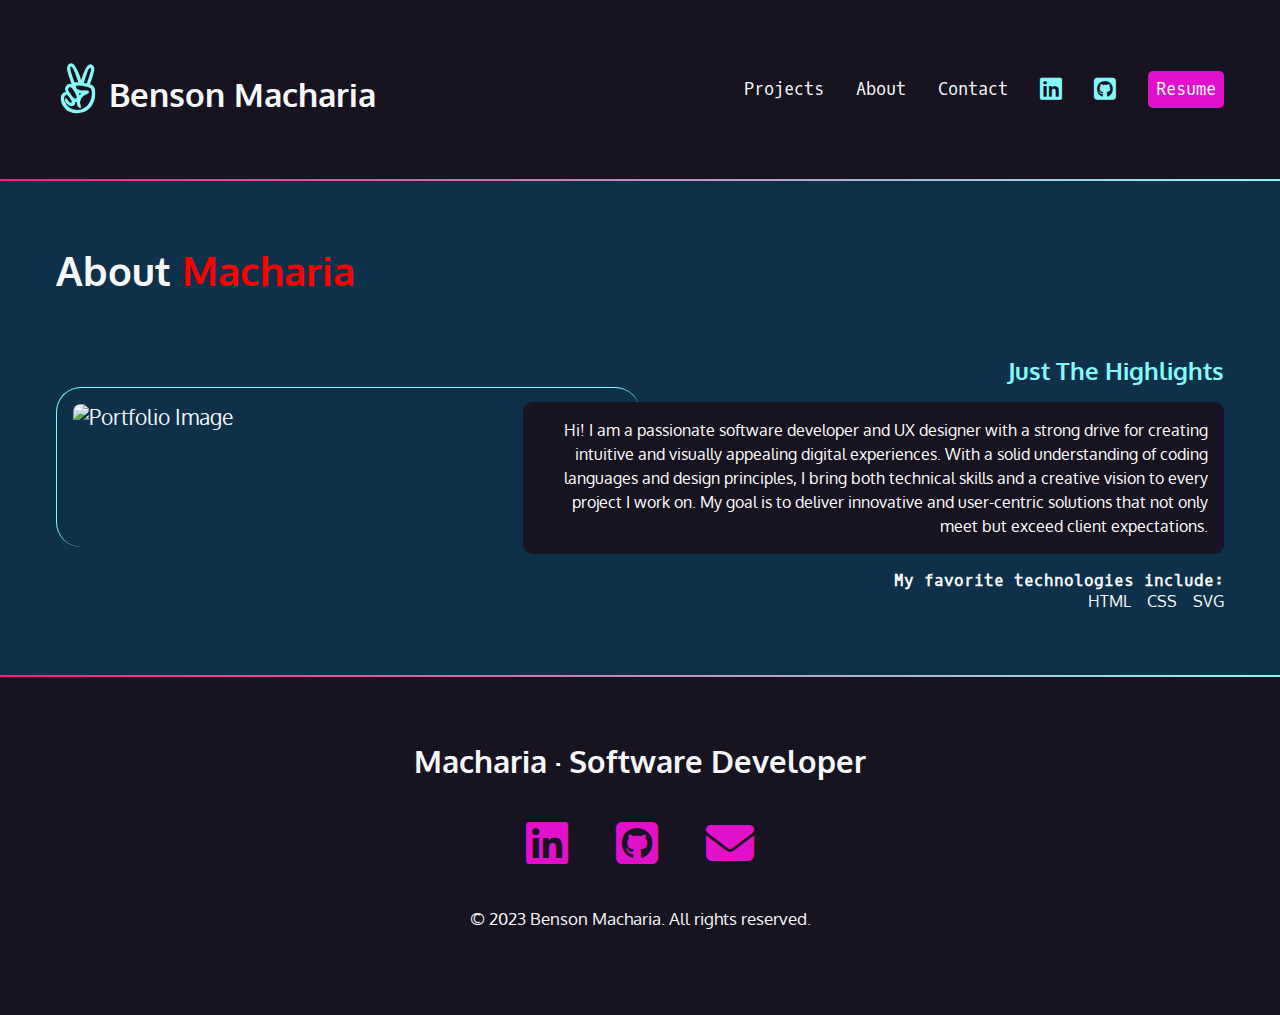
==== about.html @ eb5cd8a1 "adding ePortfolio files" ====
<!DOCTYPE html>
<html>
  <head>
    <meta charset="utf-8" />
    <meta http-equiv="X-UA-Compatible" content="IE=edge" />
    <meta name="viewport" content="width=device-width, initial-scale=1" />
    <link rel="preconnect" href="https://fonts.googleapis.com" />
    <link rel="preconnect" href="https://fonts.gstatic.com" crossorigin />
    <link
      href="https://cdnjs.cludflare.com/ajax/libs/font-awesome/6.0.1/css/all.min.css"
      rel="stylesheet"
    />
    <link
      href="https://fonts.googleapis.com/css2?family=Crimson+Text:wght@400;700&family=Oxygen&family=Oxygen+Mono&display=swap"
      rel="stylesheet"
    />
    <link
      rel="stylesheet"
      href="https://cdnjs.cloudflare.com/ajax/libs/font-awesome/6.2.1/css/all.min.css"
    />
    <link rel="stylesheet" href="css/styles.css" />
    <title>About Page</title>
  </head>
  <body>
    <nav>
      <ul class="links">
        <li>
          <h1>
            <a href="index.html"
              ><span
                class="fa-brands fa-angellist"
                id="angellist"
                aria-hidden="true"
              ></span>
              <span>Benson Macharia</span>
            </a>
          </h1>
        </li>
        <li><a href="index.html#projects">Projects</a></li>
        <li><a href="#">About</a></li>
        <li><a href="index.html#contact">Contact</a></li>
        <li>
          <a href="https://www.linkedin.com/in/ben-macharia/" target="_blank"
            ><span class="fa-brands fa-linkedin" aria-hidden="true"></span>
            <span class="sr-only">LinkedIn</span>
          </a>
        </li>
        <li>
          <a href="https://github.com/AcademiccMacharia" target="_blank"
            ><span class="fa-brands fa-square-github" aria-hidden="true"></span>
            <span class="sr-only">GitHub</span>
          </a>
        </li>
        <li><a href="#" class="button">Resume</a></li>
      </ul>
    </nav>
    <div class="gradient"></div>
    <!-- personal info -->
    <div class="section-blue">
      <section id="projects">
        <h2>About <span class="about-color">Macharia</span></h2>
        <article>
          <div class="text">
            <h3>Just The Highlights</h3>
            <p class="blackbox">
              Hi! I am a passionate software developer and UX designer with a
              strong drive for creating intuitive and visually appealing digital
              experiences. With a solid understanding of coding languages and
              design principles, I bring both technical skills and a creative
              vision to every project I work on. My goal is to deliver
              innovative and user-centric solutions that not only meet but
              exceed client expectations.
            </p>
            <h4>My favorite technologies include:</h4>
            <ul>
              <li>HTML</li>
              <li>CSS</li>
              <li>SVG</li>
            </ul>
          </div>
          <img src="images/7H9A0043.JPG" alt="Portfolio Image" />
        </article>
      </section>
    </div>
    <div class="gradient"></div>
    <!---Footer section-->
    <footer>
      <h2>Macharia &middot; Software Developer</h2>
      <ul>
        <li>
          <a href="https://www.linkedin.com/in/ben-macharia/" target="_blank">
            <span class="fa-brands fa-linkedin" aria-hidden="true"></span>
            <span class="sr-only">LinkedIn</span>
          </a>
        </li>
        <li>
          <a href="https://github.com/AcademiccMacharia" target="_blank">
            <span class="fa-brands fa-square-github" aria-hidden="true"></span>
          </a>
        </li>
        <li>
          <a href="mailto:machariab19@gmail.com">
            <span class="fa-solid fa-envelope" aria-hidden="true"></span>
            <span class="sr-only">GitHub</span>
          </a>
        </li>
      </ul>
      <p><small>&copy; 2023 Benson Macharia. All rights reserved.</small></p>
    </footer>
  </body>
</html>
---- css/styles.css ----
:root {
  --black: #171321;
  --dkblue: #0d314b;
  --plum: #4b0d49;
  --hotmag: #ff17e4;
  --magenta: #e310cb;
  --aqua: #86fbfb;
  --white: #f7f8fa;
  --font-size: 1.3rem;
  --mono: "Oxygen mono", monospace;
  --sans: Oxygen, sans-serif;
}
/* border box model: https://css-tricks.com/box-sizing/ */
html {
  box-sizing: border-box;
}
*,
*::before,
*::after {
  box-sizing: inherit;
}
/* generic styles for the page */
body {
  padding: 0;
  margin: 0;
  font-family: var(--sans);
  background-color: var(--black);
  color: var(--white);
  font-size: var(--font-size);
}
h1,
h2,
h3 {
  margin: 0;
}
a {
  color: var(--magenta);
}
img {
  max-width: 100%;
}
a:hover {
  color: var(--hotmag);
  text-decoration: none;
}
.gradient {
  background: linear-gradient(90deg, rgba(255,23,132,1) 0%, rgba(134,251,251,1) 100%);
  height: 2px;
}
/* background color divs */
.section-plum {
  background-color: var(--plum);
}
.section-blue {
  background-color: var(--dkblue);
}

/* navbar */
nav {
  font-family: var(--mono);
  font-size: 80%;
  padding: 4rem 1rem 4rem 1rem;
}
nav h1 a {
  font-family: var(--sans);
}
nav ul {
  list-style-type: none;
  padding: 0;
  margin: 0;
  display: flex;
  flex-flow: row wrap;
  justify-content: center;
  align-items: center;
  gap: 2rem;
}
nav [class*="fa-"] {
  font-size: 150%;
  color: var(--aqua);
}
nav [class*="fa-"]:hover {
  color: var(--magenta);
}
nav li:first-child {
  flex-basis: 100%;
  text-align: center;
}
nav a {
  color: var(--white);
  text-decoration: none;
  display: block;
}
nav a:hover {
  color: var(--magenta);
}
nav #angellist {
  animation: angel-list-icon-animation 2s linear infinite;
}
@keyframes angel-list-icon-animation {
  0% {
    transform: translateX(0);
  }
  50% {
    transform: translateX(8px);
  }
  100% {
    transform: translateX(0);
  }
}
.button {
  background-color: var(--magenta);
  color: white;
  padding: 0.5rem;
  border-radius: 5px;
  font-family: var(--mono);
  text-decoration: none;
}
.button:hover {
  color: var(--white);
  background-color: var(--hotmag);
}
@media (min-width: 850px) {
  nav {
    max-width: 1200px;
    margin: 0 auto;
  }
  nav li:first-child {
    flex-basis: auto;
    text-align: left;
    margin-right: auto;
  }
}

/* intro styles */
#intro {
  padding: 6rem 1rem 10rem 1rem;
  max-width: 1200px;
  margin: 0 auto;
}

#intro p {
  font-size: 1rem;
  line-height: 1.5;
}

#intro .name {
  font-family: var(--mono);
  font-size: 1rem;
}

.name span {
  font-family: var(--sans);
  font-size: 4rem;
  color: var(--aqua);
  display: block;
  font-weight: 300;
}
#intro h1 {
  font-size: 2rem;
}
#intro h2 {
  font-size: 3rem;
}
.alternate-words {
  display: inline;
}
.alternate-words span:nth-child(even) {
  color: blue;
}
.alternate-words span:nth-child(odd) {
  color: red;
}

/* projects section */
#projects {
  padding: 4rem 1rem;
}
#projects h2 {
    font-size: 2.5rem;
    margin-bottom: calc(2.5rem * 1.5);
}
#projects h3 {
    color: var(--aqua);
}

#projects h4 {
  font-size: 1rem;
  font-family: var(--mono);
  margin: 0;
}
.blackbox {
    padding: 1rem;
    border-radius: 10px;
    color: white;
    background-color: var(--black);
    font-size: 1rem;
    line-height: 1.5;
}
#projects ul {
    list-style-type: none;
    padding: 0;
    margin: 0;
    display: flex;
    flex-flow: row wrap;
    justify-content: flex-start;
    gap: 1rem;
    font-size: 1rem;
}
#projects img {
    margin: 2rem 0 4rem 0;
    padding: 1rem;
    border-left: 1px solid var(--aqua);
    border-top: 1px solid var(--aqua);
    border-radius: 25px;
}
/* contact section */

#contact {
  width: 500px;
  text-align: center;
  margin: 0 auto;
  padding: 20px;
  line-height: 1.5;
}
#contact p:last-child {
  margin-top: 3rem;
}

/* footer styles */
footer {
  text-align: center;
  padding: 4rem 0;
}
footer ul {
  list-style-type: none;
  padding: 0;
  margin: 2rem 0;
  display: flex;
  flex-flow: row-wrap;
  justify-content: center;
  gap: 3rem;
  font-size: 3rem;
}
@media (min-width: 800px) {
  article {
    display: grid;
    grid-template-columns: repeat(10, 1fr);
  }
  #projects {
    max-width: 1200px;
    margin: 0 auto;
  }
  #projects img {
    grid-column: 1/6;
    grid-row: 1/2;
  }
  .text {
    grid-column: 5/11;
    grid-row: 1/2;
    order: 2;
    text-align: right;
  }
  
  #projects ul {
    justify-content: flex-end;
  }
  #projects .reverse .text {
    grid-column: 1/7;
    order: 2;
    text-align: left;
  }
  #projects .reverse img {
    grid-column: 6/11;
    grid-row: 1/2;
  }
  #projects .reverse ul {
    justify-content: flex-start;
  }
  
}

/* about page styles */
#projects h2 span {
  color: red;
}
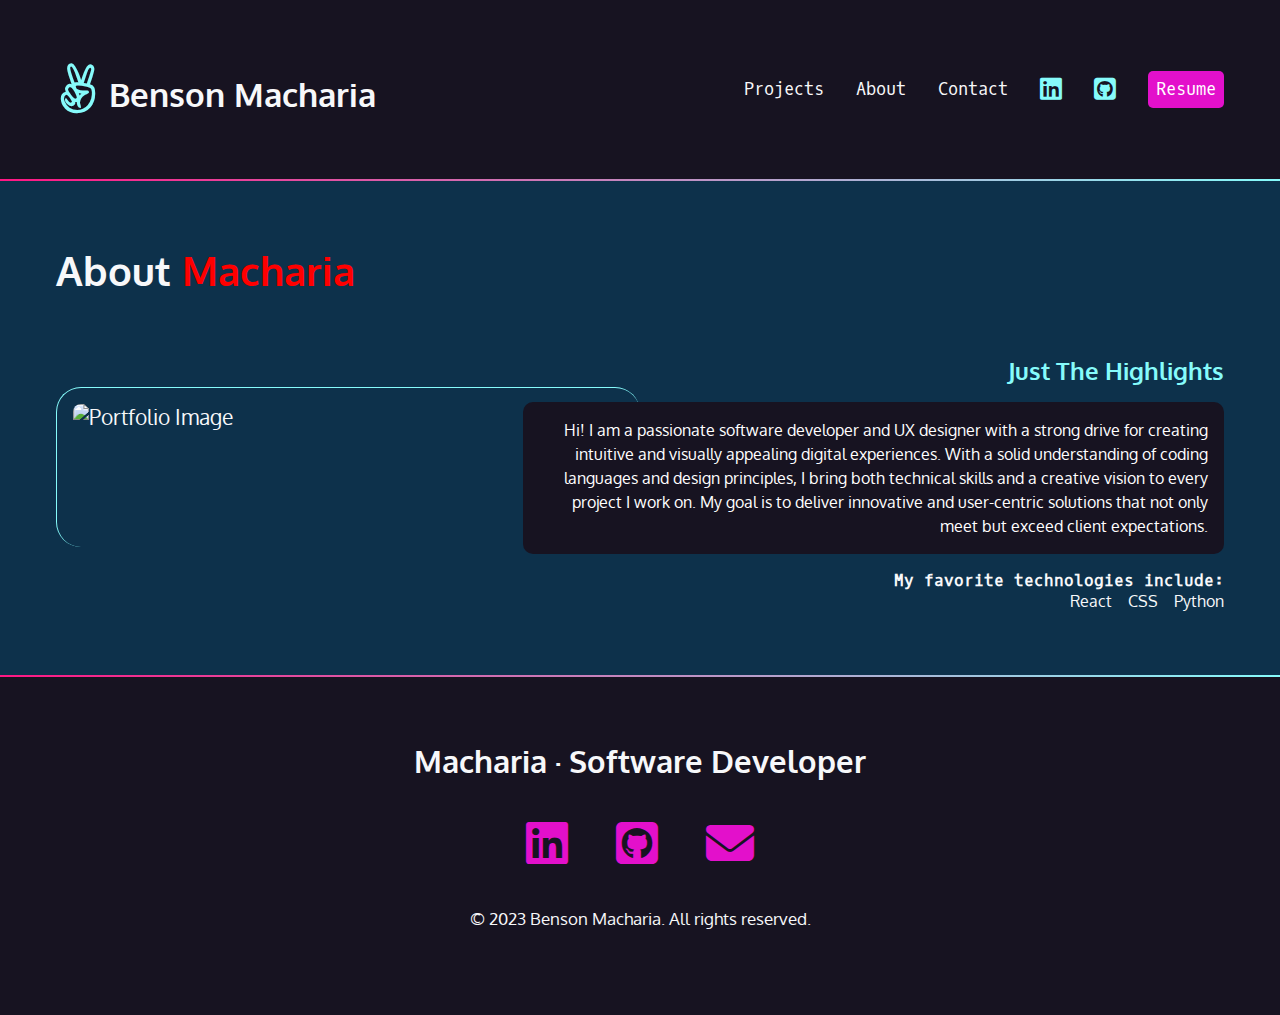
==== commit 7bf3166b: "[update]: adding projects" ====
--- a/about.html
+++ b/about.html
@@ -73,9 +73,9 @@
             </p>
             <h4>My favorite technologies include:</h4>
             <ul>
-              <li>HTML</li>
+              <li>React</li>
               <li>CSS</li>
-              <li>SVG</li>
+              <li>Python</li>
             </ul>
           </div>
           <img src="images/7H9A0043.JPG" alt="Portfolio Image" />
